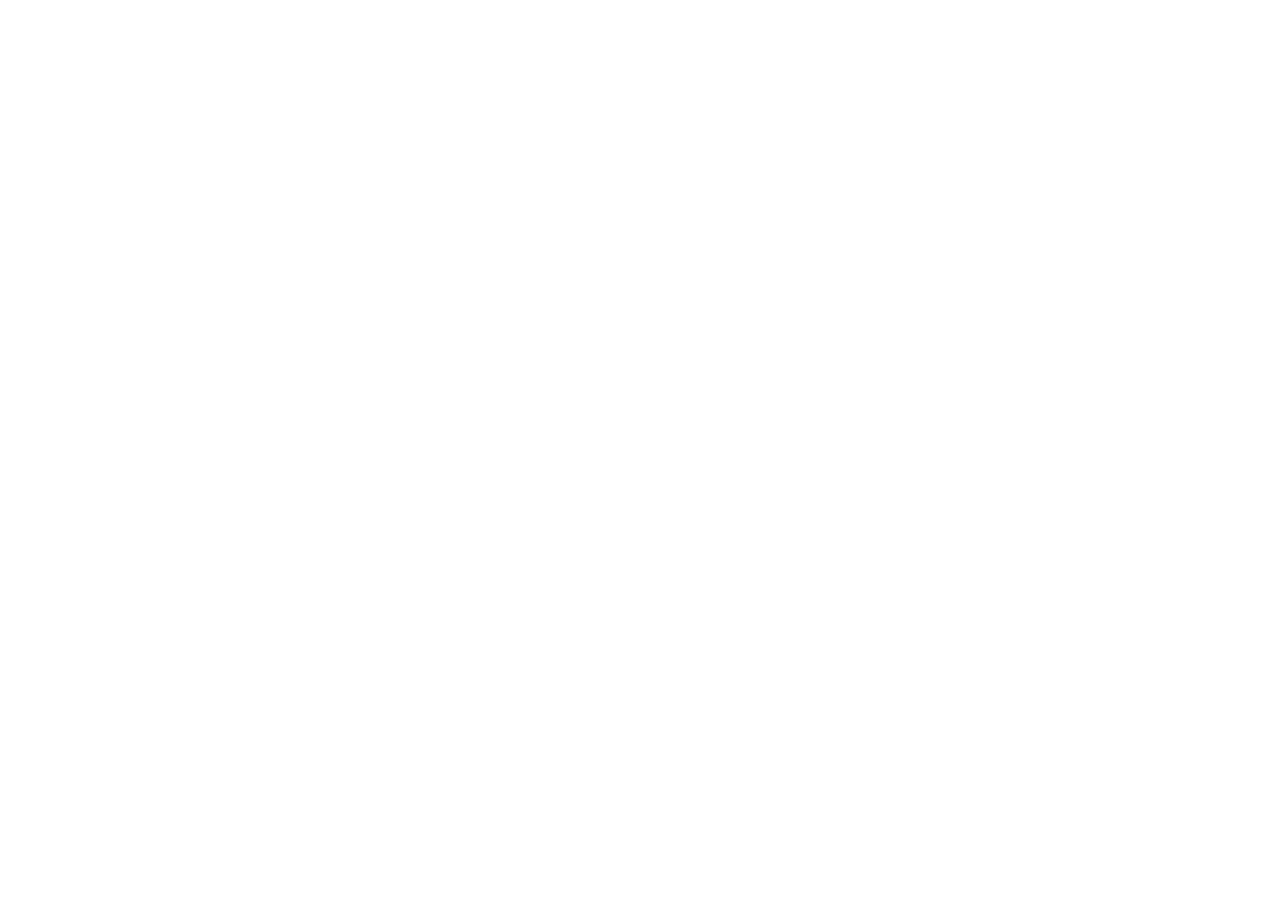
==== Vetical_Navbar/index.html @ d3d16815 "first commit" ====
<!DOCTYPE html>
<html lang="en">
	<head>
		<meta charset="UTF-8" />
		<meta http-equiv="X-UA-Compatible" content="IE=edge" />
		<meta name="viewport" content="width=device-width, initial-scale=1.0" />
		<link rel="stylesheet" href="styles.css" />
		<title>Vertical Navbar</title>
	</head>
	<body>
    
  </body>
</html>
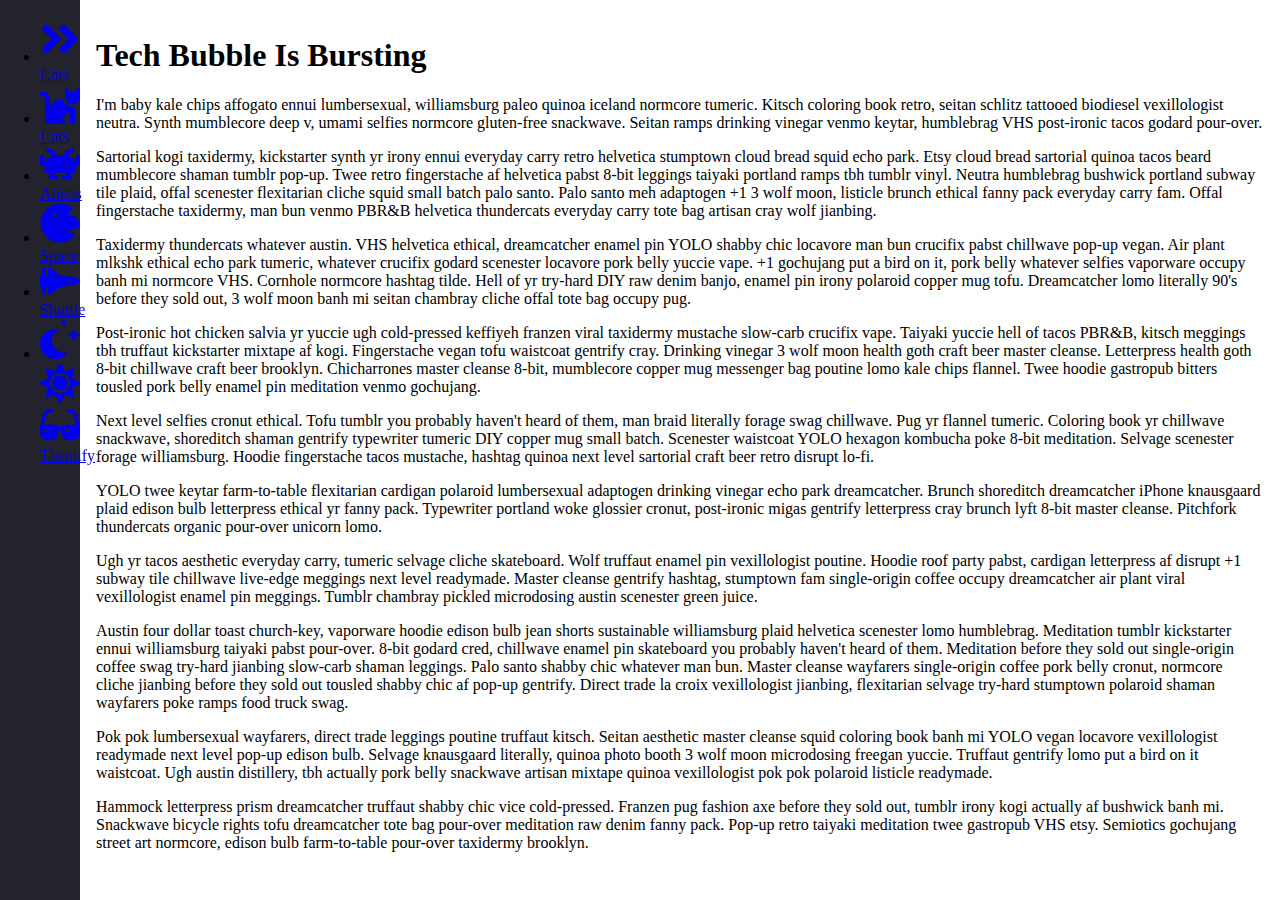
==== commit 90c2e67e: "dfdfd" ====
--- a/Vetical_Navbar/index.html
+++ b/Vetical_Navbar/index.html
@@ -8,6 +8,336 @@
 		<title>Vertical Navbar</title>
 	</head>
 	<body>
-    
-  </body>
+		<nav class="navbar">
+			<ul class="navbar-nav">
+				<li class="nav-item">
+					<a href="#" class="nav-link">
+						<svg
+							aria-hidden="true"
+							focusable="false"
+							data-prefix="fad"
+							data-icon="angle-double-right"
+							role="img"
+							xmlns="http://www.w3.org/2000/svg"
+							viewBox="0 0 448 512"
+							class="svg-inline--fa fa-angle-double-right fa-w-14 fa-5x"
+						>
+							<g class="fa-group">
+								<path
+									fill="currentColor"
+									d="M224 273L88.37 409a23.78 23.78 0 0 1-33.8 0L32 386.36a23.94 23.94 0 0 1 0-33.89l96.13-96.37L32 159.73a23.94 23.94 0 0 1 0-33.89l22.44-22.79a23.78 23.78 0 0 1 33.8 0L223.88 239a23.94 23.94 0 0 1 .1 34z"
+									class="fa-secondary"
+								></path>
+								<path
+									fill="currentColor"
+									d="M415.89 273L280.34 409a23.77 23.77 0 0 1-33.79 0L224 386.26a23.94 23.94 0 0 1 0-33.89L320.11 256l-96-96.47a23.94 23.94 0 0 1 0-33.89l22.52-22.59a23.77 23.77 0 0 1 33.79 0L416 239a24 24 0 0 1-.11 34z"
+									class="fa-primary"
+								></path>
+							</g>
+						</svg>
+						<span class="link-text">Cats</span>
+					</a>
+				</li>
+
+				<li class="nav-item">
+					<a href="#" class="nav-link">
+						<svg
+							aria-hidden="true"
+							focusable="false"
+							data-prefix="fad"
+							data-icon="cat"
+							role="img"
+							xmlns="http://www.w3.org/2000/svg"
+							viewBox="0 0 512 512"
+							class="svg-inline--fa fa-cat fa-w-16 fa-9x"
+						>
+							<g class="fa-group">
+								<path
+									fill="currentColor"
+									d="M448 96h-64l-64-64v134.4a96 96 0 0 0 192 0V32zm-72 80a16 16 0 1 1 16-16 16 16 0 0 1-16 16zm80 0a16 16 0 1 1 16-16 16 16 0 0 1-16 16zm-165.41 16a204.07 204.07 0 0 0-34.59 2.89V272l-43.15-64.73a183.93 183.93 0 0 0-44.37 26.17L192 304l-60.94-30.47L128 272v-80a96.1 96.1 0 0 0-96-96 32 32 0 0 0 0 64 32 32 0 0 1 32 32v256a64.06 64.06 0 0 0 64 64h176a16 16 0 0 0 16-16v-16a32 32 0 0 0-32-32h-32l128-96v144a16 16 0 0 0 16 16h32a16 16 0 0 0 16-16V289.86a126.78 126.78 0 0 1-32 4.54c-61.81 0-113.52-44.05-125.41-102.4z"
+									class="fa-secondary"
+								></path>
+								<path
+									fill="currentColor"
+									d="M376 144a16 16 0 1 0 16 16 16 16 0 0 0-16-16zm80 0a16 16 0 1 0 16 16 16 16 0 0 0-16-16zM131.06 273.53L192 304l-23.52-70.56a192.06 192.06 0 0 0-37.42 40.09zM256 272v-77.11a198.62 198.62 0 0 0-43.15 12.38z"
+									class="fa-primary"
+								></path>
+							</g>
+						</svg>
+						<span class="link-text">Cats</span>
+					</a>
+				</li>
+
+				<li class="nav-item">
+					<a href="#" class="nav-link">
+						<svg
+							aria-hidden="true"
+							focusable="false"
+							data-prefix="fad"
+							data-icon="alien-monster"
+							role="img"
+							xmlns="http://www.w3.org/2000/svg"
+							viewBox="0 0 576 512"
+							class="svg-inline--fa fa-alien-monster fa-w-18 fa-9x"
+						>
+							<g class="fa-group">
+								<path
+									fill="currentColor"
+									d="M560,128H528a15.99954,15.99954,0,0,0-16,16v80H480V176a15.99954,15.99954,0,0,0-16-16H416V96h48a16.00079,16.00079,0,0,0,16-16V48a15.99954,15.99954,0,0,0-16-16H432a15.99954,15.99954,0,0,0-16,16V64H368a15.99954,15.99954,0,0,0-16,16v48H224V80a15.99954,15.99954,0,0,0-16-16H160V48a15.99954,15.99954,0,0,0-16-16H112A15.99954,15.99954,0,0,0,96,48V80a16.00079,16.00079,0,0,0,16,16h48v64H112a15.99954,15.99954,0,0,0-16,16v48H64V144a15.99954,15.99954,0,0,0-16-16H16A15.99954,15.99954,0,0,0,0,144V272a16.00079,16.00079,0,0,0,16,16H64v80a16.00079,16.00079,0,0,0,16,16h48v80a16.00079,16.00079,0,0,0,16,16h96a16.00079,16.00079,0,0,0,16-16V432a15.99954,15.99954,0,0,0-16-16H192V384H384v32H336a15.99954,15.99954,0,0,0-16,16v32a16.00079,16.00079,0,0,0,16,16h96a16.00079,16.00079,0,0,0,16-16V384h48a16.00079,16.00079,0,0,0,16-16V288h48a16.00079,16.00079,0,0,0,16-16V144A15.99954,15.99954,0,0,0,560,128ZM224,320H160V224h64Zm192,0H352V224h64Z"
+									class="fa-secondary"
+								></path>
+								<path
+									fill="currentColor"
+									d="M160,320h64V224H160Zm192-96v96h64V224Z"
+									class="fa-primary"
+								></path>
+							</g>
+						</svg>
+						<span class="link-text">Aliens</span>
+					</a>
+				</li>
+
+				<li class="nav-item">
+					<a href="#" class="nav-link">
+						<svg
+							aria-hidden="true"
+							focusable="false"
+							data-prefix="fad"
+							data-icon="space-station-moon-alt"
+							role="img"
+							xmlns="http://www.w3.org/2000/svg"
+							viewBox="0 0 512 512"
+							class="svg-inline--fa fa-space-station-moon-alt fa-w-16 fa-5x"
+						>
+							<g class="fa-group">
+								<path
+									fill="currentColor"
+									d="M501.70312,224H448V160H368V96h48V66.67383A246.86934,246.86934,0,0,0,256,8C119.03125,8,8,119.0332,8,256a250.017,250.017,0,0,0,1.72656,28.26562C81.19531,306.76953,165.47656,320,256,320s174.80469-13.23047,246.27344-35.73438A250.017,250.017,0,0,0,504,256,248.44936,248.44936,0,0,0,501.70312,224ZM192,240a80,80,0,1,1,80-80A80.00021,80.00021,0,0,1,192,240ZM384,343.13867A940.33806,940.33806,0,0,1,256,352c-87.34375,0-168.71094-11.46094-239.28906-31.73633C45.05859,426.01953,141.29688,504,256,504a247.45808,247.45808,0,0,0,192-91.0918V384H384Z"
+									class="fa-secondary"
+								></path>
+								<path
+									fill="currentColor"
+									d="M256,320c-90.52344,0-174.80469-13.23047-246.27344-35.73438a246.11376,246.11376,0,0,0,6.98438,35.998C87.28906,340.53906,168.65625,352,256,352s168.71094-11.46094,239.28906-31.73633a246.11376,246.11376,0,0,0,6.98438-35.998C430.80469,306.76953,346.52344,320,256,320Zm-64-80a80,80,0,1,0-80-80A80.00021,80.00021,0,0,0,192,240Zm0-104a24,24,0,1,1-24,24A23.99993,23.99993,0,0,1,192,136Z"
+									class="fa-primary"
+								></path>
+							</g>
+						</svg>
+						<span class="link-text">Space</span>
+					</a>
+				</li>
+
+				<li class="nav-item">
+					<a href="#" class="nav-link">
+						<svg
+							aria-hidden="true"
+							focusable="false"
+							data-prefix="fad"
+							data-icon="space-shuttle"
+							role="img"
+							xmlns="http://www.w3.org/2000/svg"
+							viewBox="0 0 640 512"
+							class="svg-inline--fa fa-space-shuttle fa-w-20 fa-5x"
+						>
+							<g class="fa-group">
+								<path
+									fill="currentColor"
+									d="M32 416c0 35.35 21.49 64 48 64h16V352H32zm154.54-232h280.13L376 168C243 140.59 222.45 51.22 128 34.65V160h18.34a45.62 45.62 0 0 1 40.2 24zM32 96v64h64V32H80c-26.51 0-48 28.65-48 64zm114.34 256H128v125.35C222.45 460.78 243 371.41 376 344l90.67-16H186.54a45.62 45.62 0 0 1-40.2 24z"
+									class="fa-secondary"
+								></path>
+								<path
+									fill="currentColor"
+									d="M592.6 208.24C559.73 192.84 515.78 184 472 184H186.54a45.62 45.62 0 0 0-40.2-24H32c-23.2 0-32 10-32 24v144c0 14 8.82 24 32 24h114.34a45.62 45.62 0 0 0 40.2-24H472c43.78 0 87.73-8.84 120.6-24.24C622.28 289.84 640 272 640 256s-17.72-33.84-47.4-47.76zM488 296a8 8 0 0 1-8-8v-64a8 8 0 0 1 8-8c31.91 0 31.94 80 0 80z"
+									class="fa-primary"
+								></path>
+							</g>
+						</svg>
+						<span class="link-text">Shuttle</span>
+					</a>
+				</li>
+
+				<li class="nav-item" id="themeButton">
+					<a href="#" class="nav-link">
+						<svg
+							class="theme-icon"
+							id="lightIcon"
+							aria-hidden="true"
+							focusable="false"
+							data-prefix="fad"
+							data-icon="moon-stars"
+							role="img"
+							xmlns="http://www.w3.org/2000/svg"
+							viewBox="0 0 512 512"
+							class="svg-inline--fa fa-moon-stars fa-w-16 fa-7x"
+						>
+							<g class="fa-group">
+								<path
+									fill="currentColor"
+									d="M320 32L304 0l-16 32-32 16 32 16 16 32 16-32 32-16zm138.7 149.3L432 128l-26.7 53.3L352 208l53.3 26.7L432 288l26.7-53.3L512 208z"
+									class="fa-secondary"
+								></path>
+								<path
+									fill="currentColor"
+									d="M332.2 426.4c8.1-1.6 13.9 8 8.6 14.5a191.18 191.18 0 0 1-149 71.1C85.8 512 0 426 0 320c0-120 108.7-210.6 227-188.8 8.2 1.6 10.1 12.6 2.8 16.7a150.3 150.3 0 0 0-76.1 130.8c0 94 85.4 165.4 178.5 147.7z"
+									class="fa-primary"
+								></path>
+							</g>
+						</svg>
+						<svg
+							class="theme-icon"
+							id="solarIcon"
+							aria-hidden="true"
+							focusable="false"
+							data-prefix="fad"
+							data-icon="sun"
+							role="img"
+							xmlns="http://www.w3.org/2000/svg"
+							viewBox="0 0 512 512"
+							class="svg-inline--fa fa-sun fa-w-16 fa-7x"
+						>
+							<g class="fa-group">
+								<path
+									fill="currentColor"
+									d="M502.42 240.5l-94.7-47.3 33.5-100.4c4.5-13.6-8.4-26.5-21.9-21.9l-100.4 33.5-47.41-94.8a17.31 17.31 0 0 0-31 0l-47.3 94.7L92.7 70.8c-13.6-4.5-26.5 8.4-21.9 21.9l33.5 100.4-94.7 47.4a17.31 17.31 0 0 0 0 31l94.7 47.3-33.5 100.5c-4.5 13.6 8.4 26.5 21.9 21.9l100.41-33.5 47.3 94.7a17.31 17.31 0 0 0 31 0l47.31-94.7 100.4 33.5c13.6 4.5 26.5-8.4 21.9-21.9l-33.5-100.4 94.7-47.3a17.33 17.33 0 0 0 .2-31.1zm-155.9 106c-49.91 49.9-131.11 49.9-181 0a128.13 128.13 0 0 1 0-181c49.9-49.9 131.1-49.9 181 0a128.13 128.13 0 0 1 0 181z"
+									class="fa-secondary"
+								></path>
+								<path
+									fill="currentColor"
+									d="M352 256a96 96 0 1 1-96-96 96.15 96.15 0 0 1 96 96z"
+									class="fa-primary"
+								></path>
+							</g>
+						</svg>
+						<svg
+							class="theme-icon"
+							id="darkIcon"
+							aria-hidden="true"
+							focusable="false"
+							data-prefix="fad"
+							data-icon="sunglasses"
+							role="img"
+							xmlns="http://www.w3.org/2000/svg"
+							viewBox="0 0 576 512"
+							class="svg-inline--fa fa-sunglasses fa-w-18 fa-7x"
+						>
+							<g class="fa-group">
+								<path
+									fill="currentColor"
+									d="M574.09 280.38L528.75 98.66a87.94 87.94 0 0 0-113.19-62.14l-15.25 5.08a16 16 0 0 0-10.12 20.25L395.25 77a16 16 0 0 0 20.22 10.13l13.19-4.39c10.87-3.63 23-3.57 33.15 1.73a39.59 39.59 0 0 1 20.38 25.81l38.47 153.83a276.7 276.7 0 0 0-81.22-12.47c-34.75 0-74 7-114.85 26.75h-73.18c-40.85-19.75-80.07-26.75-114.85-26.75a276.75 276.75 0 0 0-81.22 12.45l38.47-153.8a39.61 39.61 0 0 1 20.38-25.82c10.15-5.29 22.28-5.34 33.15-1.73l13.16 4.39A16 16 0 0 0 180.75 77l5.06-15.19a16 16 0 0 0-10.12-20.21l-15.25-5.08A87.95 87.95 0 0 0 47.25 98.65L1.91 280.38A75.35 75.35 0 0 0 0 295.86v70.25C0 429 51.59 480 115.19 480h37.12c60.28 0 110.38-45.94 114.88-105.37l2.93-38.63h35.76l2.93 38.63c4.5 59.43 54.6 105.37 114.88 105.37h37.12C524.41 480 576 429 576 366.13v-70.25a62.67 62.67 0 0 0-1.91-15.5zM203.38 369.8c-2 25.9-24.41 46.2-51.07 46.2h-37.12C87 416 64 393.63 64 366.11v-37.55a217.35 217.35 0 0 1 72.59-12.9 196.51 196.51 0 0 1 69.91 12.9zM512 366.13c0 27.5-23 49.87-51.19 49.87h-37.12c-26.69 0-49.1-20.3-51.07-46.2l-3.12-41.24a196.55 196.55 0 0 1 69.94-12.9A217.41 217.41 0 0 1 512 328.58z"
+									class="fa-secondary"
+								></path>
+								<path
+									fill="currentColor"
+									d="M64.19 367.9c0-.61-.19-1.18-.19-1.8 0 27.53 23 49.9 51.19 49.9h37.12c26.66 0 49.1-20.3 51.07-46.2l3.12-41.24c-14-5.29-28.31-8.38-42.78-10.42zm404-50l-95.83 47.91.3 4c2 25.9 24.38 46.2 51.07 46.2h37.12C489 416 512 393.63 512 366.13v-37.55a227.76 227.76 0 0 0-43.85-10.66z"
+									class="fa-primary"
+								></path>
+							</g>
+						</svg>
+						<span class="link-text">Themify</span>
+					</a>
+				</li>
+			</ul>
+		</nav>
+		<main>
+			<h1>Tech Bubble Is Bursting</h1>
+
+			<p>
+				I'm baby kale chips affogato ennui lumbersexual, williamsburg paleo
+				quinoa iceland normcore tumeric. Kitsch coloring book retro, seitan
+				schlitz tattooed biodiesel vexillologist neutra. Synth mumblecore deep
+				v, umami selfies normcore gluten-free snackwave. Seitan ramps drinking
+				vinegar venmo keytar, humblebrag VHS post-ironic tacos godard pour-over.
+			</p>
+			<p>
+				Sartorial kogi taxidermy, kickstarter synth yr irony ennui everyday
+				carry retro helvetica stumptown cloud bread squid echo park. Etsy cloud
+				bread sartorial quinoa tacos beard mumblecore shaman tumblr pop-up. Twee
+				retro fingerstache af helvetica pabst 8-bit leggings taiyaki portland
+				ramps tbh tumblr vinyl. Neutra humblebrag bushwick portland subway tile
+				plaid, offal scenester flexitarian cliche squid small batch palo santo.
+				Palo santo meh adaptogen +1 3 wolf moon, listicle brunch ethical fanny
+				pack everyday carry fam. Offal fingerstache taxidermy, man bun venmo
+				PBR&amp;B helvetica thundercats everyday carry tote bag artisan cray
+				wolf jianbing.
+			</p>
+			<p>
+				Taxidermy thundercats whatever austin. VHS helvetica ethical,
+				dreamcatcher enamel pin YOLO shabby chic locavore man bun crucifix pabst
+				chillwave pop-up vegan. Air plant mlkshk ethical echo park tumeric,
+				whatever crucifix godard scenester locavore pork belly yuccie vape. +1
+				gochujang put a bird on it, pork belly whatever selfies vaporware occupy
+				banh mi normcore VHS. Cornhole normcore hashtag tilde. Hell of yr
+				try-hard DIY raw denim banjo, enamel pin irony polaroid copper mug tofu.
+				Dreamcatcher lomo literally 90's before they sold out, 3 wolf moon banh
+				mi seitan chambray cliche offal tote bag occupy pug.
+			</p>
+			<p>
+				Post-ironic hot chicken salvia yr yuccie ugh cold-pressed keffiyeh
+				franzen viral taxidermy mustache slow-carb crucifix vape. Taiyaki yuccie
+				hell of tacos PBR&amp;B, kitsch meggings tbh truffaut kickstarter
+				mixtape af kogi. Fingerstache vegan tofu waistcoat gentrify cray.
+				Drinking vinegar 3 wolf moon health goth craft beer master cleanse.
+				Letterpress health goth 8-bit chillwave craft beer brooklyn.
+				Chicharrones master cleanse 8-bit, mumblecore copper mug messenger bag
+				poutine lomo kale chips flannel. Twee hoodie gastropub bitters tousled
+				pork belly enamel pin meditation venmo gochujang.
+			</p>
+			<p>
+				Next level selfies cronut ethical. Tofu tumblr you probably haven't
+				heard of them, man braid literally forage swag chillwave. Pug yr flannel
+				tumeric. Coloring book yr chillwave snackwave, shoreditch shaman
+				gentrify typewriter tumeric DIY copper mug small batch. Scenester
+				waistcoat YOLO hexagon kombucha poke 8-bit meditation. Selvage scenester
+				forage williamsburg. Hoodie fingerstache tacos mustache, hashtag quinoa
+				next level sartorial craft beer retro disrupt lo-fi.
+			</p>
+			<p>
+				YOLO twee keytar farm-to-table flexitarian cardigan polaroid
+				lumbersexual adaptogen drinking vinegar echo park dreamcatcher. Brunch
+				shoreditch dreamcatcher iPhone knausgaard plaid edison bulb letterpress
+				ethical yr fanny pack. Typewriter portland woke glossier cronut,
+				post-ironic migas gentrify letterpress cray brunch lyft 8-bit master
+				cleanse. Pitchfork thundercats organic pour-over unicorn lomo.
+			</p>
+			<p>
+				Ugh yr tacos aesthetic everyday carry, tumeric selvage cliche
+				skateboard. Wolf truffaut enamel pin vexillologist poutine. Hoodie roof
+				party pabst, cardigan letterpress af disrupt +1 subway tile chillwave
+				live-edge meggings next level readymade. Master cleanse gentrify
+				hashtag, stumptown fam single-origin coffee occupy dreamcatcher air
+				plant viral vexillologist enamel pin meggings. Tumblr chambray pickled
+				microdosing austin scenester green juice.
+			</p>
+			<p>
+				Austin four dollar toast church-key, vaporware hoodie edison bulb jean
+				shorts sustainable williamsburg plaid helvetica scenester lomo
+				humblebrag. Meditation tumblr kickstarter ennui williamsburg taiyaki
+				pabst pour-over. 8-bit godard cred, chillwave enamel pin skateboard you
+				probably haven't heard of them. Meditation before they sold out
+				single-origin coffee swag try-hard jianbing slow-carb shaman leggings.
+				Palo santo shabby chic whatever man bun. Master cleanse wayfarers
+				single-origin coffee pork belly cronut, normcore cliche jianbing before
+				they sold out tousled shabby chic af pop-up gentrify. Direct trade la
+				croix vexillologist jianbing, flexitarian selvage try-hard stumptown
+				polaroid shaman wayfarers poke ramps food truck swag.
+			</p>
+			<p>
+				Pok pok lumbersexual wayfarers, direct trade leggings poutine truffaut
+				kitsch. Seitan aesthetic master cleanse squid coloring book banh mi YOLO
+				vegan locavore vexillologist readymade next level pop-up edison bulb.
+				Selvage knausgaard literally, quinoa photo booth 3 wolf moon microdosing
+				freegan yuccie. Truffaut gentrify lomo put a bird on it waistcoat. Ugh
+				austin distillery, tbh actually pork belly snackwave artisan mixtape
+				quinoa vexillologist pok pok polaroid listicle readymade.
+			</p>
+			<p>
+				Hammock letterpress prism dreamcatcher truffaut shabby chic vice
+				cold-pressed. Franzen pug fashion axe before they sold out, tumblr irony
+				kogi actually af bushwick banh mi. Snackwave bicycle rights tofu
+				dreamcatcher tote bag pour-over meditation raw denim fanny pack. Pop-up
+				retro taiyaki meditation twee gastropub VHS etsy. Semiotics gochujang
+				street art normcore, edison bulb farm-to-table pour-over taxidermy
+				brooklyn.
+			</p>
+		</main>
+	</body>
 </html>
--- a/Vetical_Navbar/styles.css
+++ b/Vetical_Navbar/styles.css
@@ -0,0 +1,40 @@
+:root {
+	font-size: 16px;
+	font-family: 'Open Sans';
+	--text-primary: #b6b6b6;
+	--text-secondary: #ececec;
+	--bg-primary: #23232e;
+	--bg-secondary: #141418;
+	--transition-speed: 600ms;
+}
+
+body {
+	color: black;
+	background-color: white;
+	margin: 0;
+	padding: 0;
+}
+
+body::-webkit-scrollbar {
+	width: 0.5rem;
+}
+
+body::-webkit-scrollbar-track {
+	background: #1e1e24;
+}
+
+body::-webkit-scrollbar-thumb {
+	background: #6649b8;
+}
+
+main {
+	margin-left: 5rem;
+	padding: 1rem;
+}
+
+.navbar {
+	width: 5rem;
+	height: 100vh;
+	position: fixed;
+	background: var(--bg-primary);
+}
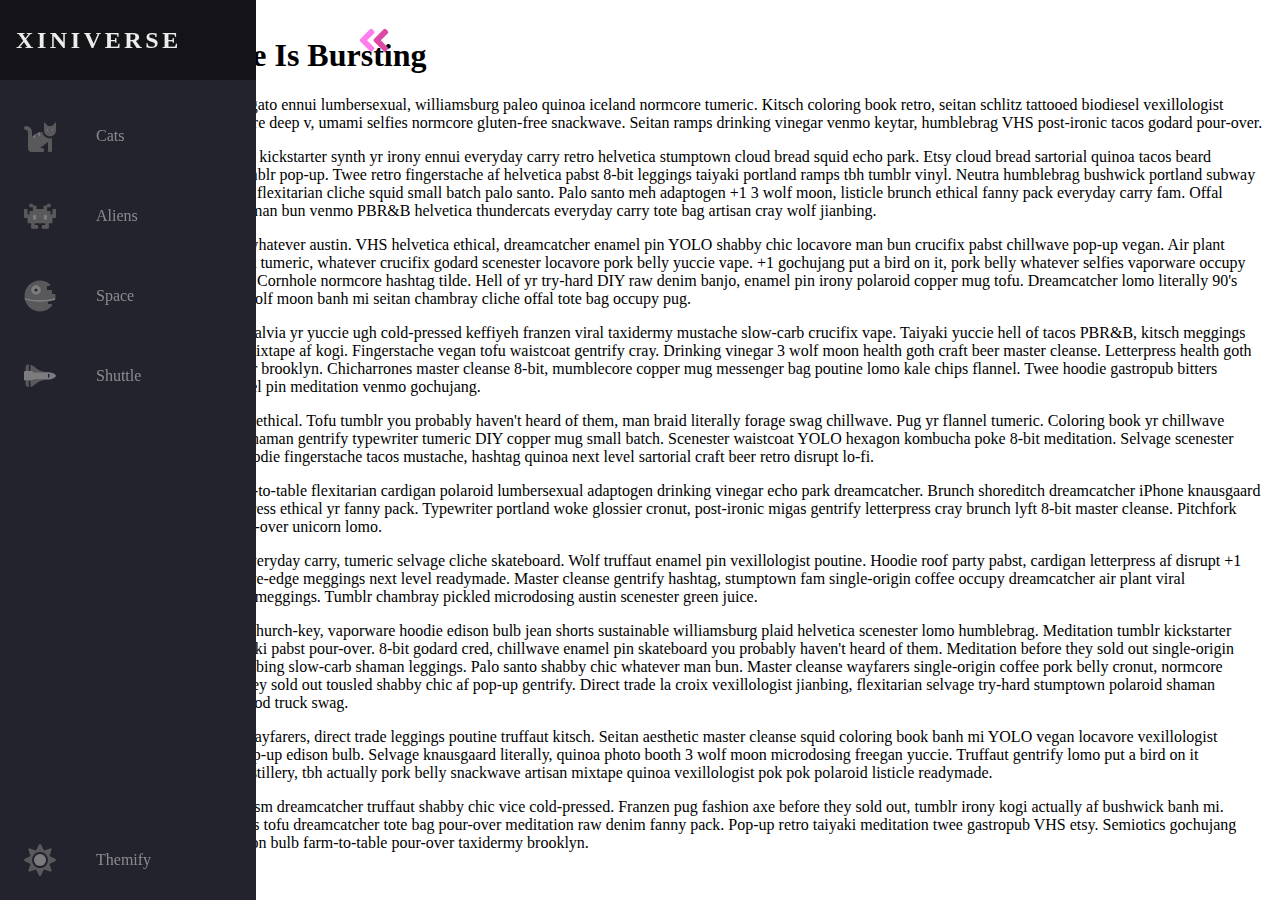
==== commit 70c3065e: "vertical Navbar completed" ====
--- a/Vetical_Navbar/index.html
+++ b/Vetical_Navbar/index.html
@@ -10,8 +10,9 @@
 	<body>
 		<nav class="navbar">
 			<ul class="navbar-nav">
-				<li class="nav-item">
-					<a href="#" class="nav-link">
+				<li class="logo">
+					<a href="#" class="nav-link">
+						<span class="link-text logo-text">Xiniverse</span>
 						<svg
 							aria-hidden="true"
 							focusable="false"
@@ -35,7 +36,6 @@
 								></path>
 							</g>
 						</svg>
-						<span class="link-text">Cats</span>
 					</a>
 				</li>
 
@@ -159,31 +159,6 @@
 					<a href="#" class="nav-link">
 						<svg
 							class="theme-icon"
-							id="lightIcon"
-							aria-hidden="true"
-							focusable="false"
-							data-prefix="fad"
-							data-icon="moon-stars"
-							role="img"
-							xmlns="http://www.w3.org/2000/svg"
-							viewBox="0 0 512 512"
-							class="svg-inline--fa fa-moon-stars fa-w-16 fa-7x"
-						>
-							<g class="fa-group">
-								<path
-									fill="currentColor"
-									d="M320 32L304 0l-16 32-32 16 32 16 16 32 16-32 32-16zm138.7 149.3L432 128l-26.7 53.3L352 208l53.3 26.7L432 288l26.7-53.3L512 208z"
-									class="fa-secondary"
-								></path>
-								<path
-									fill="currentColor"
-									d="M332.2 426.4c8.1-1.6 13.9 8 8.6 14.5a191.18 191.18 0 0 1-149 71.1C85.8 512 0 426 0 320c0-120 108.7-210.6 227-188.8 8.2 1.6 10.1 12.6 2.8 16.7a150.3 150.3 0 0 0-76.1 130.8c0 94 85.4 165.4 178.5 147.7z"
-									class="fa-primary"
-								></path>
-							</g>
-						</svg>
-						<svg
-							class="theme-icon"
 							id="solarIcon"
 							aria-hidden="true"
 							focusable="false"
@@ -203,31 +178,6 @@
 								<path
 									fill="currentColor"
 									d="M352 256a96 96 0 1 1-96-96 96.15 96.15 0 0 1 96 96z"
-									class="fa-primary"
-								></path>
-							</g>
-						</svg>
-						<svg
-							class="theme-icon"
-							id="darkIcon"
-							aria-hidden="true"
-							focusable="false"
-							data-prefix="fad"
-							data-icon="sunglasses"
-							role="img"
-							xmlns="http://www.w3.org/2000/svg"
-							viewBox="0 0 576 512"
-							class="svg-inline--fa fa-sunglasses fa-w-18 fa-7x"
-						>
-							<g class="fa-group">
-								<path
-									fill="currentColor"
-									d="M574.09 280.38L528.75 98.66a87.94 87.94 0 0 0-113.19-62.14l-15.25 5.08a16 16 0 0 0-10.12 20.25L395.25 77a16 16 0 0 0 20.22 10.13l13.19-4.39c10.87-3.63 23-3.57 33.15 1.73a39.59 39.59 0 0 1 20.38 25.81l38.47 153.83a276.7 276.7 0 0 0-81.22-12.47c-34.75 0-74 7-114.85 26.75h-73.18c-40.85-19.75-80.07-26.75-114.85-26.75a276.75 276.75 0 0 0-81.22 12.45l38.47-153.8a39.61 39.61 0 0 1 20.38-25.82c10.15-5.29 22.28-5.34 33.15-1.73l13.16 4.39A16 16 0 0 0 180.75 77l5.06-15.19a16 16 0 0 0-10.12-20.21l-15.25-5.08A87.95 87.95 0 0 0 47.25 98.65L1.91 280.38A75.35 75.35 0 0 0 0 295.86v70.25C0 429 51.59 480 115.19 480h37.12c60.28 0 110.38-45.94 114.88-105.37l2.93-38.63h35.76l2.93 38.63c4.5 59.43 54.6 105.37 114.88 105.37h37.12C524.41 480 576 429 576 366.13v-70.25a62.67 62.67 0 0 0-1.91-15.5zM203.38 369.8c-2 25.9-24.41 46.2-51.07 46.2h-37.12C87 416 64 393.63 64 366.11v-37.55a217.35 217.35 0 0 1 72.59-12.9 196.51 196.51 0 0 1 69.91 12.9zM512 366.13c0 27.5-23 49.87-51.19 49.87h-37.12c-26.69 0-49.1-20.3-51.07-46.2l-3.12-41.24a196.55 196.55 0 0 1 69.94-12.9A217.41 217.41 0 0 1 512 328.58z"
-									class="fa-secondary"
-								></path>
-								<path
-									fill="currentColor"
-									d="M64.19 367.9c0-.61-.19-1.18-.19-1.8 0 27.53 23 49.9 51.19 49.9h37.12c26.66 0 49.1-20.3 51.07-46.2l3.12-41.24c-14-5.29-28.31-8.38-42.78-10.42zm404-50l-95.83 47.91.3 4c2 25.9 24.38 46.2 51.07 46.2h37.12C489 416 512 393.63 512 366.13v-37.55a227.76 227.76 0 0 0-43.85-10.66z"
 									class="fa-primary"
 								></path>
 							</g>
--- a/Vetical_Navbar/styles.css
+++ b/Vetical_Navbar/styles.css
@@ -37,4 +37,141 @@
 	height: 100vh;
 	position: fixed;
 	background: var(--bg-primary);
+	transition: width 200ms ease;
 }
+
+.navbar-nav {
+	list-style: none;
+	padding: 0;
+	margin: 0;
+	display: flex;
+	flex-direction: column;
+	align-items: center;
+	height: 100%;
+}
+
+.nav-item {
+	width: 100%;
+}
+
+.nav-item:last-child {
+	margin-top: auto;
+}
+
+.nav-link {
+	display: flex;
+	align-items: center;
+	height: 5rem;
+	color: var(--text-primary);
+	text-decoration: none;
+	filter: grayscale(100%) opacity(0.7);
+	transition: var(--transition-speed);
+}
+
+.nav-link:hover {
+	filter: grayscale(0%) opacity(1);
+	background: var(--bg-secondary);
+	color: var(--text-secondary);
+}
+
+.link-text {
+	display: none;
+	margin-left: 1rem;
+}
+
+.nav-link svg {
+	min-width: 2rem;
+	margin: 0 1.5rem;
+	width: 2rem;
+}
+
+.fa-primary {
+	color: #ff7eee;
+}
+
+.fa-secondary {
+	color: #df49a6;
+}
+
+.fa-primary,
+.fa-secondary {
+	transition: var(--transition-speed);
+}
+
+.logo {
+	font-weight: bold;
+	text-transform: uppercase;
+	margin-bottom: 1rem;
+	text-align: center;
+	color: var(--text-secondary);
+	background: var(--bg-secondary);
+	font-size: 1.5rem;
+	letter-spacing: 0.3ch;
+	width: 100%;
+}
+
+.logo svg {
+	transform: rotate(0deg);
+	transition: var(--transition-speed);
+}
+
+.navbar:hover .logo svg {
+	transform: rotate(-180deg);
+}
+
+.navbar:hover {
+	width: 16rem;
+}
+
+.navbar:hover .link-text {
+	display: block;
+}
+
+/* Media Quiries */
+/* small screens */
+@media only screen and (max-width: 600px) {
+	main {
+		margin: 0;
+	}
+	.navbar {
+		bottom: 0;
+		width: 100vw;
+		height: 5rem;
+	}
+	.logo {
+		display: none;
+	}
+	.navbar-nav {
+		flex-direction: row;
+	}
+	.nav-link {
+		justify-content: center;
+	}
+}
+
+/* Large screens */
+@media only screen and (min-width: 600px) {
+	.navbar {
+		top: 0;
+		width: 5rem;
+		height: 100vh;
+	}
+	.navbar:hover {
+		width: 16rem;
+	}
+	.navbar:hover {
+		width: 16rem;
+	}
+
+	.navbar:hover .link-text {
+		display: inline;
+	}
+
+	.navbar:hover .logo svg {
+		margin-left: 11rem;
+	}
+
+	.navbar:hover .logo-text {
+		left: 0px;
+	}	
+}
